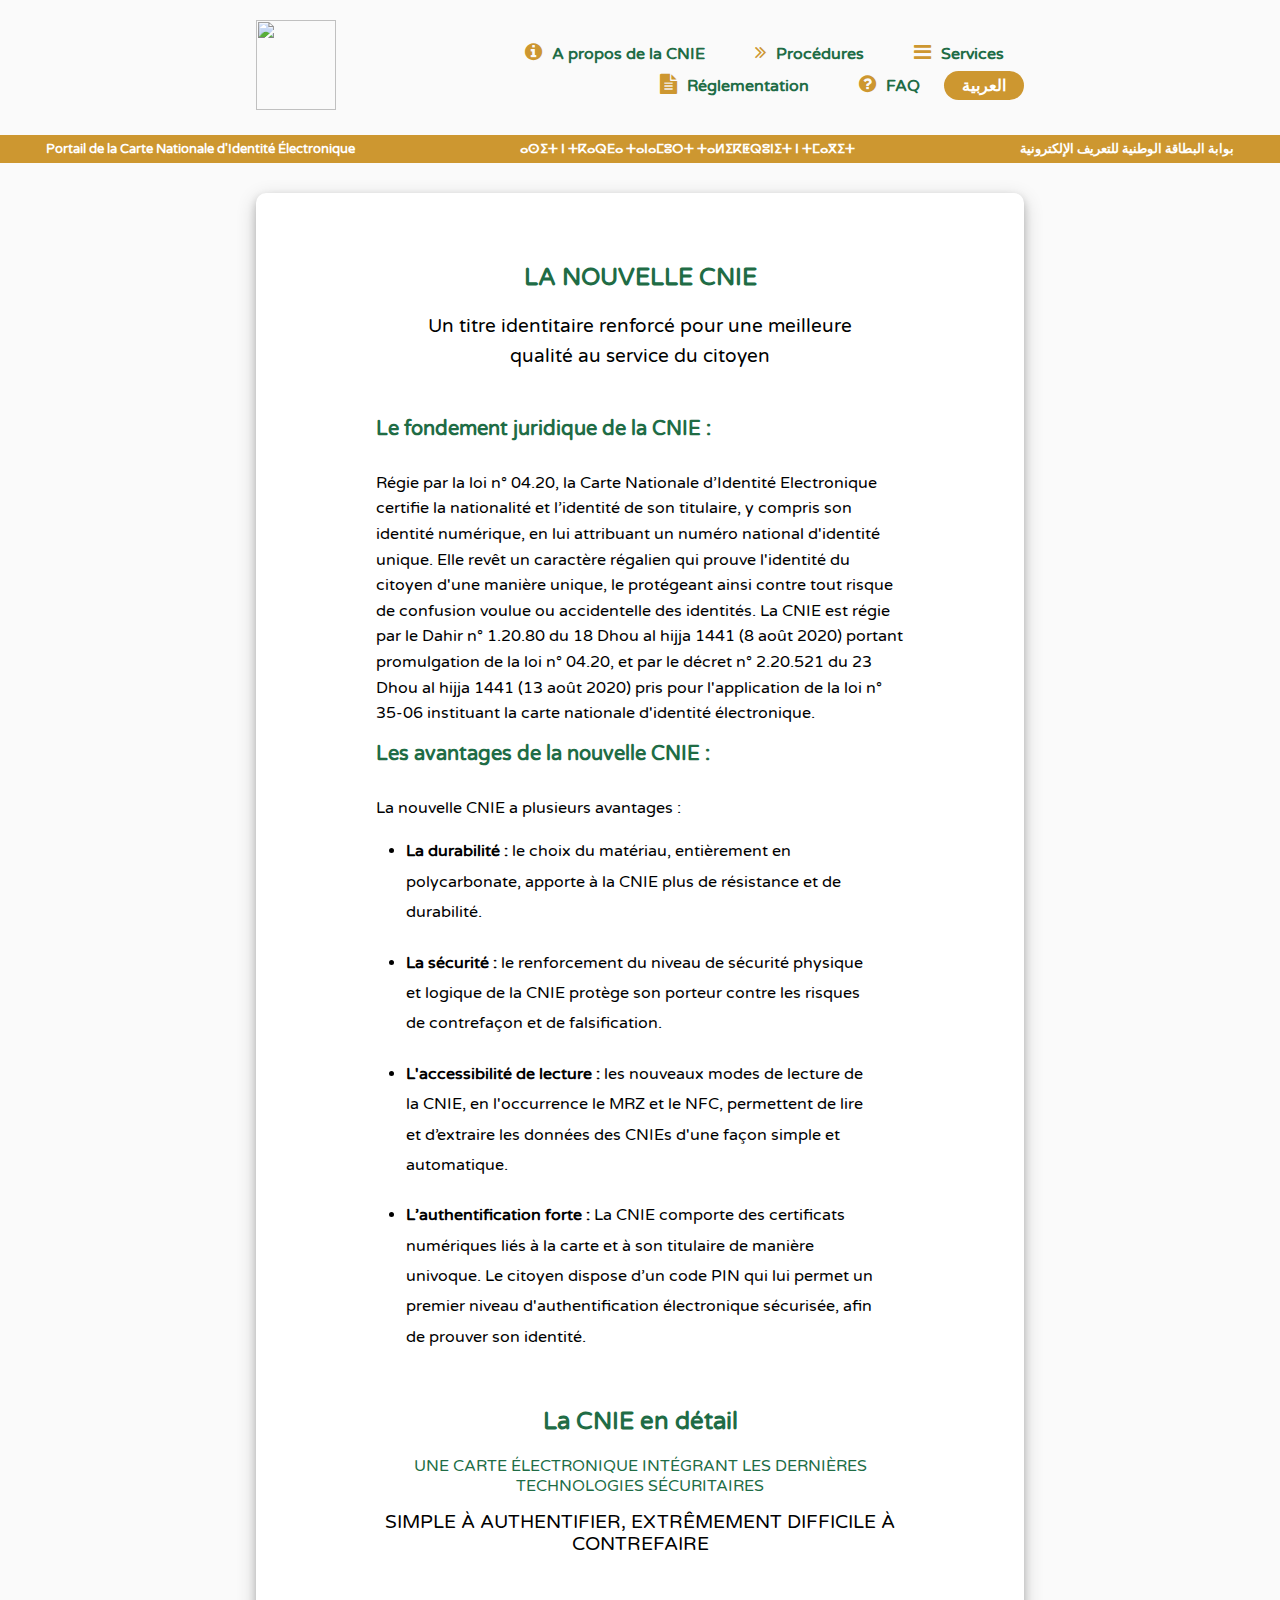
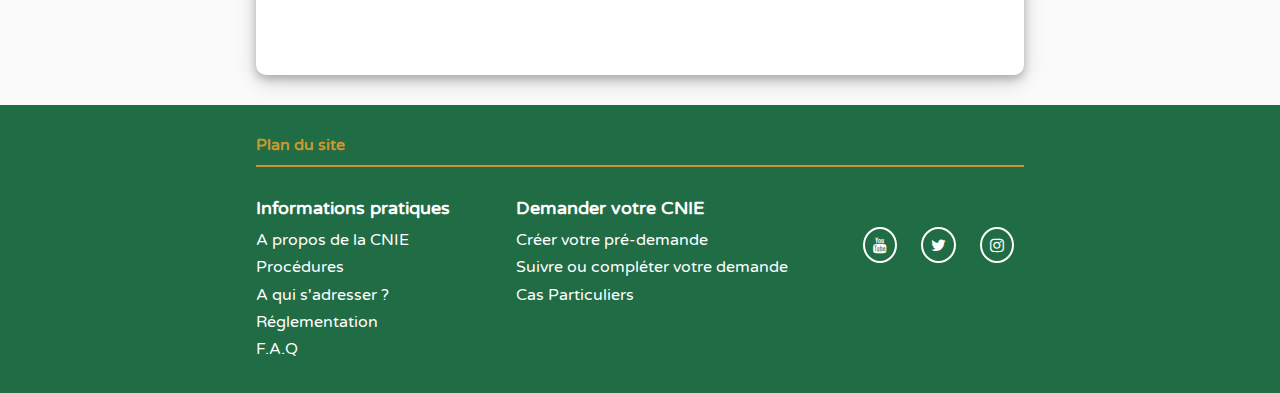
==== about.html @ 5e4f5f4d "create" ====
<!DOCTYPE html>
<html lang="en">
<head>
    <meta charset="UTF-8">
    <meta http-equiv="X-UA-Compatible" content="IE=edge">
    <meta name="viewport" content="width=device-width, initial-scale=1.0">
    <title>A propos de la CNIE</title>

    <link rel="stylesheet" href="css/style.css">
    <link rel="stylesheet" href="css/style-about.css">
    <link rel="stylesheet" href="css/font-awesome.min.css">

    <link href="https://fonts.googleapis.com/css2?family=Poppins:ital,wght@0,100;0,200;0,300;0,400;0,500;0,600;0,700;0,800;0,900;1,100;1,200;1,300;1,400;1,500;1,600;1,700;1,800;1,900&family=Varela+Round&display=swap" rel="stylesheet">


</head>
<body>
    <header>
        <div class="container">
            <div class="header-content">

                <a href="../Portail de la Carte Nationale/index.html">
                    <img src="../Portail de la Carte Nationale/images/Nouveau dossier/logo_11zon.webp" alt="">
                </a> 
                
                <nav class="navbar">
                        <ul class="list-unstl">
                            <li>
                                <i class="fa fa-info-circle"></i>
                                <a href="about.html">A propos de la CNIE</a>
                            </li>
        
                            <li class="dropdown">
                                <i class="fa fa-angle-double-right"></i>
                                <a href="#">Procédures</a>
                                <div class="dropdown-menu">
                                    <ul class="list-unstl">
                                        <li><a href="proc-dem.html">Demande d'une première délivrance</a></li>
                                        <li><a href="proc-dem.html">Demande de renouvellement</a></li>
                                        <li><a href="proc-tmb.html">Droits de timbre</a></li>
                                        <li><a href="proc-aqui.html">A qui s'adresser </a></li>
                                    </ul>
                                </div>
                            </li>
        
                            <li class="dropdown">
                                <i class="fa fa-bars"></i>
                                <a href="#">Services</a>
                                <div class="dropdown-menu">
                                    <ul class="list-unstl">
                                        <li><a href="ser-creer.html">Créer votre pré-demande</a></li>
                                        <li><a href="ser-suiv.html">Suivre ou compléter votre demande</a></li>
                                        <li><a href="ser-cas.html">Cas Particuliers</a></li>
                                    </ul>
                                </div>
                            </li>
        
                            <li>
                                <i class="fa fa-file-text"></i>
                                <a href="reglm.html">Réglementation</a>
                            </li>
        
                            <li>
                                <i class="fa fa-question-circle"></i>
                                <a href="#">FAQ</a>
                            </li>

                            <button class="lang-btn">العربية</button>

                        </ul>

                </nav>

                
            </div>
        </div>
    </header>

    <section class="mini-header">
        <div class="mini-content">
            <h2>Portail de la Carte Nationale d'Identité Électronique</h2>
            <h2>ⴰⵙⵉⵜ ⵏ ⵜⴽⴰⵕⴹⴰ ⵜⴰⵏⴰⵎⵓⵔⵜ ⵜⴰⵍⵉⴽⵟⵕⵓⵏⵉⵜ ⵏ ⵜⵎⴰⴳⵉⵜ</h2>
            <h2>بوابة البطاقة الوطنية للتعريف الإلكترونية</h2>
        </div>
    </section>

    <section class="nouve">
        <div class="container">

            <div class="topp">
                <h2 class="nouv-title">LA NOUVELLE CNIE</h2>
                <h3 class="nouv-subt">Un titre identitaire renforcé pour une meilleure <br> qualité au service du citoyen
                </h3>
                <div class="linee"></div>
                <h2 class="presen-tit">Le fondement juridique de la CNIE :</h2>
                <h3 class="presen-desc">Régie par la loi n° 04.20, la Carte Nationale d’Identité Electronique certifie la nationalité et l’identité de son titulaire, y compris son identité numérique, en lui attribuant un numéro national d'identité unique. Elle revêt un caractère régalien qui prouve l'identité du citoyen d'une manière unique, le protégeant ainsi contre tout risque de confusion voulue ou accidentelle des identités. La CNIE est régie par le Dahir n° 1.20.80 du 18 Dhou al hijja 1441 (8 août 2020) portant promulgation de la loi n° 04.20, et par le décret n° 2.20.521 du 23 Dhou al hijja 1441 (13 août 2020) pris pour l'application de la loi n° 35-06 instituant la carte nationale d'identité électronique.
                </h3>
                <h2 class="presen-tit">Les avantages de la nouvelle CNIE :</h2>
                <h3 class="presen-desc">La nouvelle CNIE a plusieurs avantages :</h3>
                <ul>
                    <li><span>La durabilité :</span> le choix du matériau, entièrement en polycarbonate, apporte à la CNIE plus de résistance et de durabilité.
                    </li>
                    <li><span>La sécurité :</span> le renforcement du niveau de sécurité physique et logique de la CNIE protège son porteur contre les risques de contrefaçon et de falsification.
                    </li>
                    <li><span>L'accessibilité de lecture :</span> les nouveaux modes de lecture de la CNIE, en l'occurrence le MRZ et le NFC, permettent de lire et d’extraire les données des CNIEs d'une façon simple et automatique.
                    </li>
                    <li><span>L’authentification forte :</span> La CNIE comporte des certificats numériques liés à la carte et à son titulaire de manière univoque. Le citoyen dispose d’un code PIN qui lui permet un premier niveau d'authentification électronique sécurisée, afin de prouver son identité.
                    </li>
                </ul>
                <div class="linee"></div>
                <h2 class="nouv-title">La CNIE en détail</h2>
                <h3 class="nouv-su">UNE CARTE ÉLECTRONIQUE INTÉGRANT LES DERNIÈRES TECHNOLOGIES SÉCURITAIRES
                </h3>
                <h3 class="nouv-susu">SIMPLE À AUTHENTIFIER, EXTRÊMEMENT DIFFICILE À CONTREFAIRE
                </h3>
                <img src="../Portail de la Carte Nationale/images/Nouveau dossier/about-img-fr-1_11zon.webp" alt="">
                <img src="../Portail de la Carte Nationale/images/Nouveau dossier/about-img-fr-2_11zon.webp" alt="">

            </div>

            
        </div>
    </section>

    
    <footer>
        <div class="container">

            <div class="fot-head">
                <h2 class="fot-tit">Plan du site</h2>
                <div class="fot-line"></div>
            </div>

            <div class="fot-content">
                <div class="fot-item">
                    <h2 class="fot-item-title">Informations pratiques</h2>
                    <ul class="list-unstl">
                        <li><a href="about.html">A propos de la CNIE</a></li>
                        <li><a href="proc-dem.html">Procédures</a></li>
                        <li><a href="proc-aqui.html">A qui s'adresser ?</a></li>
                        <li><a href="reglm.html">Réglementation</a></li>
                        <li><a href="#">F.A.Q</a></li>
                    </ul>
                </div>

                <div class="fot-item">
                    <h2 class="fot-item-title">Demander votre CNIE</h2>
                    <ul class="list-unstl">
                        <li><a href="ser-creer.html">Créer votre pré-demande</a></li>
                        <li><a href="ser-suiv.html">Suivre ou compléter votre demande</a></li>
                        <li><a href="ser-cas.html">Cas Particuliers</a></li>
                    </ul>
                </div>

                <div class="fot-item">
                    <img src="../Portail de la Carte Nationale/images/Nouveau dossier/emblem_11zon.webp" alt="">
                    <div class="social">
                        <a href="#"><i class="fa fa-youtube"></i></a> 
                        <a href="#"><i class="fa fa-twitter"></i></a> 
                        <a href="#"><i class="fa fa-instagram"></i></a> 
                    </div>
                </div>
            </div>
        </div>
        
    </footer>
</body>
</html>
---- css/style.css ----
*{
    margin: 0;
    padding: 0;
    box-sizing: border-box;
}

body{
    font-family: 'Poppins', sans-serif;
    font-family: 'Varela Round', sans-serif;}

.container{
    width: 60%;
    margin: auto;
}

:root{
    --mainColor: #CD9730;
    --subColor : #206C45;
    --roColor : #CD3030;
}

.list-unstl{
    list-style: none;
    text-decoration: none;
}
a{
    text-decoration: none;
}

/* Header */
header{
    padding: 20px 0;
}

header .header-content{
    display: flex;
    justify-content: space-between;
    align-items: center;
}

.header-content img{
    flex: 0;
    width: 80px;
    height: 90px;
}

.header-content nav  {
    flex: 5;
    text-align: right;
}

.header-content ul li {
    display: inline-block;
    text-align: center;
    margin: 0 10px ;
    padding: 0 10px;
}

.header-content ul li i {
    padding: 6px;
    color: var(--mainColor);
    font-size: 20px;
}

.header-content ul li a{
    color: var(--subColor);
    font-size: 16px;
    font-weight: bold;
}

.header-content ul button{
    background-color: var(--mainColor);
    border: none;
    width: 80px;
    padding: 5px;
    border-radius: 15px;
    color: white;
    font-size: 16px;
    font-weight: bold;
    transition: 0.5s;
}

.header-content ul button:hover{
    background-color: var(--subColor);
}

.header-content ul li:hover{
    background-color: #F5F5F5;
    border-radius: 10px;
}

/* dropdown */
.dropdown{
    position: relative;
}


.dropdown-menu{
    position: absolute;
    margin-top: 10px;
    box-shadow: 0 2px 4px 0 rgba(0, 0, 0, 0.2), 0 6px 20px 0 rgba(0, 0, 0, 0.19);
    transform: scale(0);
    transition: 0.5s;
    transition-delay: 0.5;
}

.dropdown:hover .dropdown-menu{
    transform: scale(1);
}

.dropdown-menu ul {
    width: 310px;
    background-color: white;
    padding: 20px 4px;
    text-align: left;
}

.dropdown-menu ul li{
    line-height: 2.5;
}

.dropdown-menu ul li a{
    font-size: 15px;
    font-weight: normal;
    color: black;
}
/* mini-header */

.mini-header{
    background-color: var(--mainColor);
}

.mini-content{
    display: flex;
    justify-content: space-between;
    padding: 6px;
    text-align: center;
    margin-left: 40px;
    margin-right: 40px;
}

.mini-content h2{
    font-size: 13px;
    color: white;
}

/* Home */

section.home {
    background-image: url(../images/jppp.png);
    height: 400px;
    background-repeat: no-repeat;
    background-size: cover;
}

.home .home-top{
    display: flex;
    justify-content: center;
    padding: 30px 420px;
    margin: 0 30px;
}

.home .home-top img{
    box-shadow: 0 4px 8px 0 rgba(0, 0, 0, 0.2), 0 6px 20px 0 rgba(0, 0, 0, 0.19);
    border-radius: 15px;
}


.home-top .home-top-info h2 {
    margin-bottom: 40px;
}

.home-top .home-top-info h3{
    line-height: 1.6;
    color: gray;
    font-weight: normal;
}

.home .button{
    display: flex;
    justify-content: center;
    padding: 10px;
}

.home .button .button-content{
    margin: 20px 40px;
}

.home .button .suiv-btn.mg{
    margin: 0 20px;
}


.button .button-content button{
    padding: 10px;
    margin: 5px;
    border-radius: 18px;
    font-size: 14px;
    text-transform: uppercase;
    font-weight: bold;
    
}

.button .nv-btn {
    background-color: var(--subColor);
    color: white;
    transition: 0.5s;
    border: none;
}

.button .nv-btn a , .button .cas-btn a{
    color: white;
}


.button .suiv-btn {
    background-color: white;
    color: var(--subColor);
    border: 2px solid var(--subColor);
    transition: 0.5s;
}

.button .suiv-btn a{
    color: var(--subColor);
}

.button .cas-btn {
    background-color: var(--roColor);
    color: white;
    transition: 0.5s;
    border: none;
}

.button .button-content button:hover{
    background-color: var(--mainColor);
    color: white;
    border: none;
    box-shadow: 0 4px 8px 0 rgba(0, 0, 0, 0.2), 0 6px 20px 0 rgba(0, 0, 0, 0.19);

}

/* a propos */

section.a-propos{
    background-color: var(--subColor);
    padding: 20px;
}

section.a-propos .info-content{
    display: flex;
    justify-content: center;
    margin: 20px;
    padding: 20px;
}

section.a-propos .info-content img{
    margin-right: 120px;
    width: 450px;
    border-radius: 15px;
}

section.a-propos .info-content .a-info {
    margin: 60px 0;
}
section.a-propos .info-content .a-info h2{
    color: white;
    margin-bottom: 25px;
    font-size: 40px;
    
}

section.a-propos .info-content .a-info h3{
    color: white;
    margin-bottom: 25px;
    font-weight: normal;
    line-height: 1.6;
}
section.a-propos .info-content .a-info .info-btn a{
    color: white;
}
section.a-propos .info-content .a-info .info-btn{
    background-color: var(--subColor);
    border: 2px solid white;
    width: 120px;
    padding: 10px;
    color: white;
    border-radius: 15px;
    transition: 0.5s;
}

section.a-propos .info-content .a-info .info-btn:hover{
    background-color: var(--mainColor);
    
}

/* Procedures */

section.procedure{
    background-image: url(../images/jppp.png);
    height: 100%;
    background-repeat: no-repeat;
    background-size: cover;
}

section .head-sec {
    padding: 50px;
    text-align: center;
    color: var(--mainColor);
    font-size: 25px;
    margin-bottom: 20px;

}

section .proc-content {
    display: flex;
    justify-content: center;
    text-align: center;
}

section .proc-content .proc-item i{
    font-size: 90px;
    margin-bottom: 20px;
    color: var(--subColor);
    font-weight: normal;
}

section .proc-content .proc-item h2{
    font-size: 16px;
    color: var(--subColor);
    text-transform: uppercase;
}


section .proc-content .proc-item.mg{
    margin-left: 100px;
    margin-right: 100px;
}

section .line{
    background-color: var(--mainColor);
    height: 15px;
    margin-top: 30px;
}

.procedure .vid-content{
    display: flex;
    justify-content: center;
}

.procedure .vid-content .vid-item{
    margin: 10px 20px 60px 20px;
    
}

/* footer */

footer{
    padding: 30px 0;
    background-color: var(--subColor);
}
footer .fot-head h2{
    font-size: 16px;
    color: var(--mainColor);
    margin-bottom: 10px;
}

footer .fot-head .fot-line{
    width: 100%;
    height: 2px;
    background-color: var(--mainColor);
}

footer .fot-content{
    display: flex;
    justify-content: space-between;
    margin-top: 30px;
}

footer .fot-content .fot-item h2{
    color: white;
    font-size: 18px;
    margin-bottom: 8px;
}

footer .fot-content .fot-item ul li a {
    line-height: 1.7;
    color: white;
    font-weight: normal;
}

footer .fot-content .fot-item .social{
    text-align: center;
}
footer .fot-content .fot-item i {
    border: 2px solid white;
    border-radius: 50%;
    color: white;
    padding: 8px;
    font-size: 16px;
    margin: 10px;
    transition: 0.5s;
}

footer .fot-content .fot-item i:hover{
    background-color: var(--mainColor);
}
---- css/style-about.css ----
*{
    margin: 0;
    padding: 0;
    box-sizing: border-box;
}

body{
    font-family: 'Poppins', sans-serif;
    font-family: 'Varela Round', sans-serif;
    background-color: #FAFAFA;
}

.container{
    width: 60%;
    margin: auto;
}

:root{
    --mainColor: #CD9730;
    --subColor : #206C45;
    --roColor : #CD3030;
}


section .topp{
    background-color: white;
    padding: 70px 120px;
    box-shadow: 0 4px 8px 0 rgba(0, 0, 0, 0.2), 0 6px 20px 0 rgba(0, 0, 0, 0.19);
    border-radius: 10px;
    margin-top: 30px;
    margin-bottom: 30px;
}

section .topp .nouv-title{
    text-align: center;
    color: var(--subColor);
    margin-bottom: 20px;
}

section .topp .nouv-subt{
    color: rgb(0, 0, 0);
    text-align: center;
    margin-bottom: 10px;
    font-weight: normal;
    line-height: 1.6;
}

section .topp .linee{
    width: 100%;
    height: 15px;
    color: var(--mainColor);
    margin-bottom: 20px;
}

section .topp .presen-tit{
    color: var(--subColor);
    font-size: 20px;
    margin-bottom: 30px;
}


section .topp .presen-desc{
    margin-bottom: 15px;
    color: black;
    line-height: 1.6;
    font-size: 16px;
    font-weight: normal;
}

section .topp ul {
    margin: 0 30px;
    margin-bottom: 15px;

}

section .topp ul li{
    line-height: 1.9;
    color: black;
    font-weight: lighter;
    margin-bottom: 20px;
}

section .topp ul.pro-list .pro-li-list ul li{
    margin-bottom: 2px;
    color: #CD3030;
}

section .topp ul li span{
    font-weight: bold;
}

section .topp .nouv-su{
    color: var(--subColor);
    text-align: center;
    font-size: 16px;
    margin-bottom: 15px;
    font-weight: lighter;
}

section .topp .nouv-susu{
    color: black;
    font-weight: normal;
    margin-bottom: 30px;
    text-align: center;
}

section .topp img{
    width: 100%;
}

/*reglment*/
section .topp p {
    color: black;
    line-height: 1.6;
    margin-bottom: 20px;
}

/* timbre */

section .topp p.tmbr{
    color: var(--roColor);
    font-weight: bold;
    font-size: 16px;
    margin-bottom: 15px;
}

/* service nouveau */

section .topp .cree-title{
    text-align: center;
    color: var(--subColor);
    font-size: 30px;
}

section .topp .dem-content{
    display: flex;
    justify-content: space-between;
    text-align: center;
}

section .topp .dem-content .linne-hor{
    height: 280px;
    width: 2px;
    background-color: gray;
    margin-top: 20px;
    opacity: 0.6;

}

section .topp .dem-content .dem-item{
   width: 600px;
   padding: 20px;
   margin: 20px 30px;
}

section .topp .dem-content img{
    width: 100px;
    height: 100px;
    border-radius: 50%;
    margin-bottom: 10px;
    box-shadow: 0 2px 4px 0 rgba(0, 0, 0, 0.2), 0 6px 20px 0 rgba(0, 0, 0, 0.19);

}

section .topp .dem-content .dem-item .dem-title{
    color: var(--subColor);
    font-size: 13px;
    margin-bottom: 30px;
}

section .topp .dem-content .dem-item .dem-desc{
    color: black;
    font-size: 13px;
    font-weight: normal;
}

.demm-content{
    margin-top: 30px;
    text-align: center;
    display: grid;
}
.demm-content span.linne-vere {
    height: 1px;
    width: 100%;
    background-color: gray;
    opacity: 0.6;
}

.demm-content .d-title{
    font-size: 16px;
    margin: 10px 0;
    color: var(--subColor);
}

.demm-content .d-title span{
    font-size: 16px;
    margin: 10px 0;
    color: blue;
}

.demm-content .d-desc{
    font-size: 14px;
    margin: 10px 0;
}

.demm-btn {
    display: flex;
    justify-content: space-around;
    margin-top: 20px;
}

.demm-btn .premier , .demm-btn .renouv , .suiv-item1 .btn .suiv-btn ,
section .topp .cas-btn .remplir , section .topp .cas-btn .telecha
{
    background-color: var(--subColor);
    border: none;
    width: 270px;
    height: 40px;
    padding: 10px 60px;
    border-radius: 15px;
    font-size: 16px;
    text-transform: uppercase;
    color: white;
    box-shadow: 0 2px 4px 0 rgba(0, 0, 0, 0.2), 0 6px 20px 0 rgba(0, 0, 0, 0.19);
    transition: 0.5s;

}

.demm-btn .premier:hover , .demm-btn .renouv:hover , 
.suiv-item1 .btn .suiv-btn:hover , 
section .topp .cas-btn .remplir:hover , section .topp .cas-btn .telecha:hover{
    background-color: var(--mainColor);
}

.demm-btn span.lin-selec{
    height: 60px;
    width: 1px;
    background-color: gray;
    opacity: 0.6;
}

/* service suivie */
section .toppp{
    background: linear-gradient(90deg, var(--subColor) 50%, #ffff 50%);
    padding: 50px 0;
    box-shadow: 0 4px 8px 0 rgba(0, 0, 0, 0.2), 0 6px 20px 0 rgba(0, 0, 0, 0.19);
    border-radius: 1px;
    width: 950px;
    margin: 65px auto;
}

section .toppp  .suiv-content{
    display: flex;
}

section .toppp  .suiv-content .suiv-item{
    flex: 1;
}

section .toppp  .suiv-content .suiv-item .suiv-title{
    color: white;
    font-size: 28px;
    text-align: center;
    margin-bottom: 60px;
}

section .toppp  .suiv-content .suiv-item .suiv-desc{
    padding: 0 30px;
    color: white;
    font-weight: normal;
    font-size: 16px;
    margin-bottom: 20px;
    text-align: left;
}

section .toppp  .suiv-content .suiv-item .suiv-list{
    color: white;
    font-weight: lighter;
    font-size: 15px;
    margin-bottom: 20px;
    padding: 0 75px;
    line-height: 1.6;
}

section .toppp  .suiv-content .suiv-item1{
    flex: 1;
    padding: 20px;
}

.suiv-item1 .suiv-cnie {
    padding: 10px 20px;
    margin: 10px;
}

section .toppp  .suiv-content .suiv-item1 .suiv-cnie .cnie-title{
    color: var(--subColor);
}

.suiv-item1 .suiv-cnie .cnie-inp{
    background-color: white;
    border: 2px solid var(--subColor);
    border-radius: 30px;
    margin-top: 10px;
    width: 100%;
    padding: 15px;
}

.suiv-item1 .suiv-cnie .jour , .suiv-item1 .suiv-cnie .mounth{
    width: 30%;
    background-color: white;
    border: 2px solid var(--subColor);
    border-radius: 30px;
    margin-top: 10px;
    padding: 15px;
}

.suiv-item1 .suiv-cnie .year{
    width: 35%;
    background-color: white;
    border: 2px solid var(--subColor);
    border-radius: 30px;
    margin-top: 10px;
    padding: 15px;
    
}

.suiv-item1 .btn{
    text-align: center;
    margin-top: 60px;
}

/* service cas */

section .topp .cass{
    margin: 20px 0;
}

section .topp .cas-p{
    font-weight: normal;
    margin: 25px 0;
    font-size: 14px;
}

section .topp .cas-btn {
    text-align: center;
    display: flex;
    justify-content: space-between;
}

section .topp .cas-btn .remplir , section .topp .cas-btn .telecha{
    width: 400px;

}
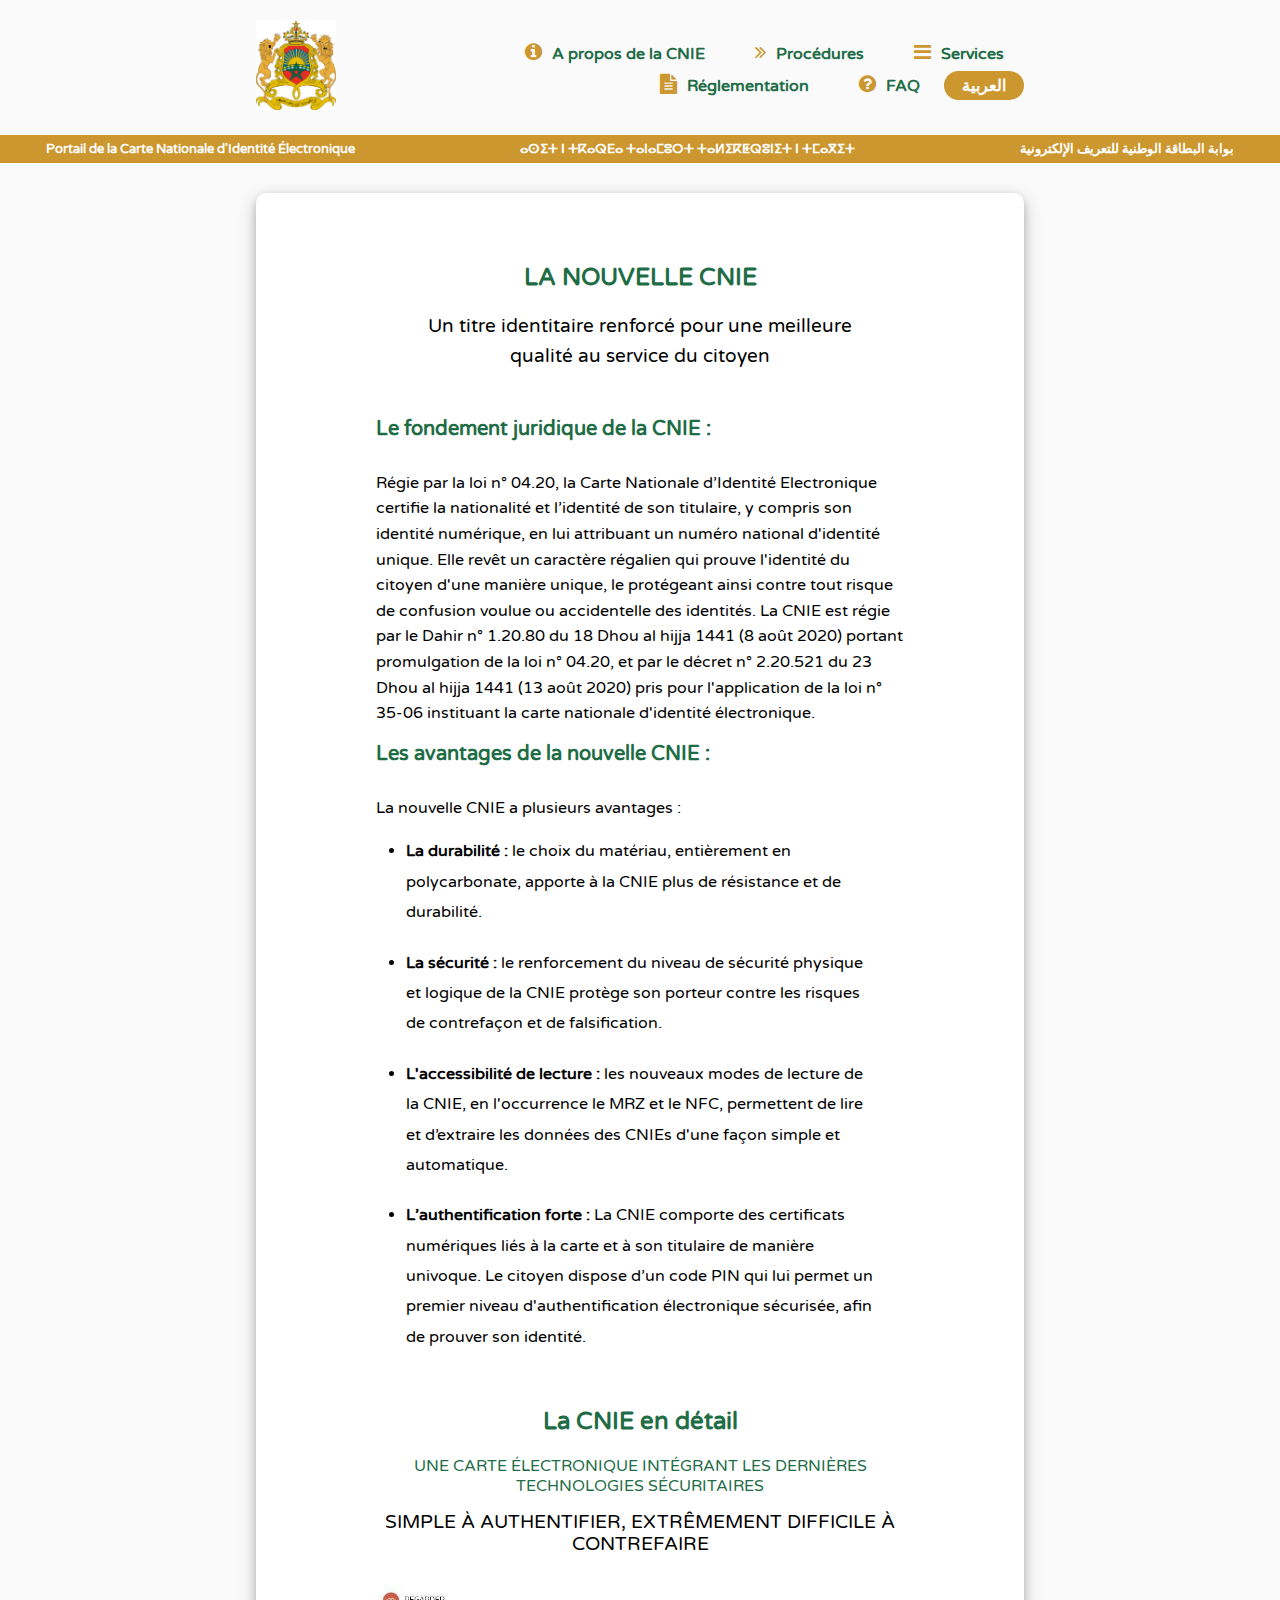
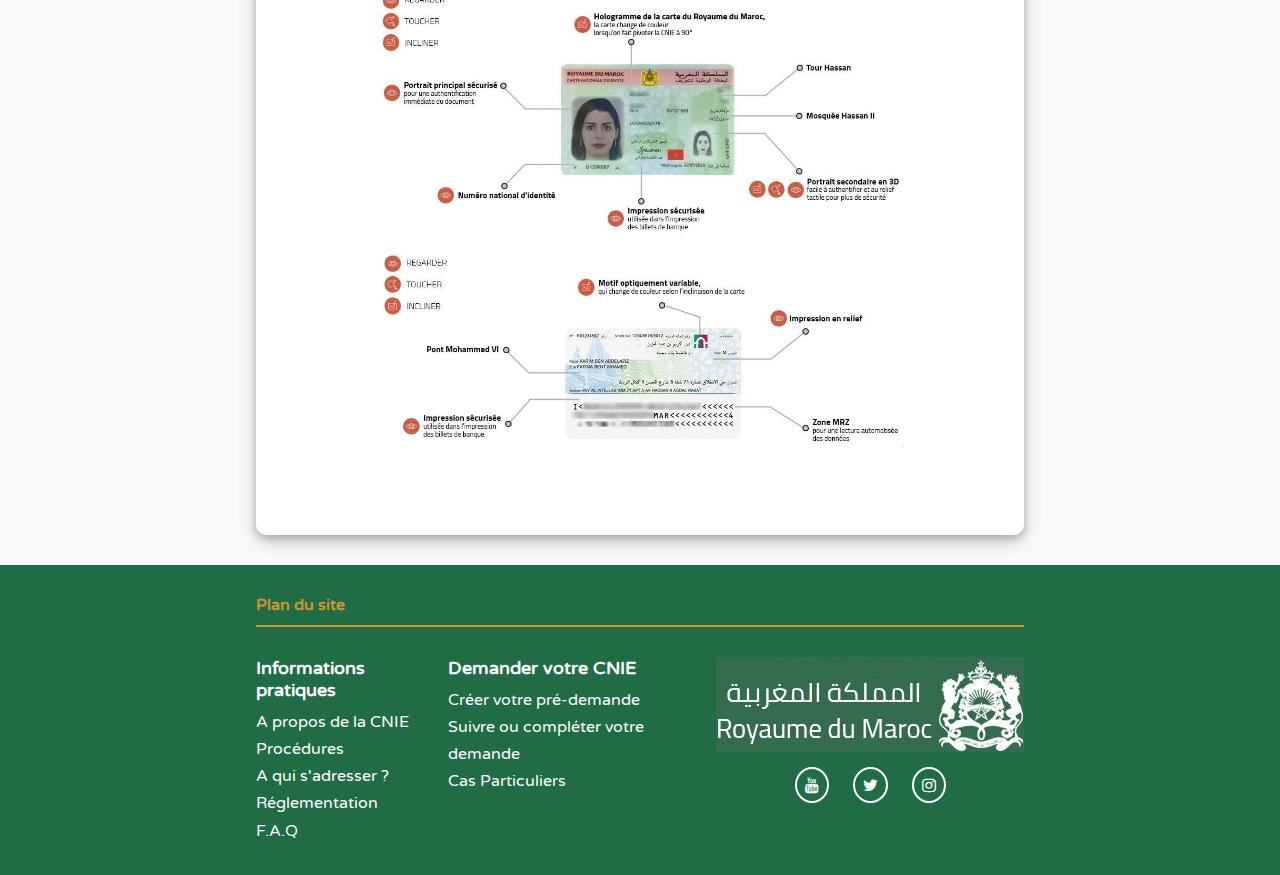
==== commit 4d52a677: "modify html" ====
--- a/about.html
+++ b/about.html
@@ -20,7 +20,7 @@
             <div class="header-content">
 
                 <a href="../Portail de la Carte Nationale/index.html">
-                    <img src="../Portail de la Carte Nationale/images/Nouveau dossier/logo_11zon.webp" alt="">
+                    <img src="./images/Nouveau dossier/logo_11zon.webp" alt="">
                 </a> 
                 
                 <nav class="navbar">
@@ -113,8 +113,8 @@
                 </h3>
                 <h3 class="nouv-susu">SIMPLE À AUTHENTIFIER, EXTRÊMEMENT DIFFICILE À CONTREFAIRE
                 </h3>
-                <img src="../Portail de la Carte Nationale/images/Nouveau dossier/about-img-fr-1_11zon.webp" alt="">
-                <img src="../Portail de la Carte Nationale/images/Nouveau dossier/about-img-fr-2_11zon.webp" alt="">
+                <img src="./images/Nouveau dossier/about-img-fr-1_11zon.webp" alt="">
+                <img src="./images/Nouveau dossier/about-img-fr-2_11zon.webp" alt="">
 
             </div>
 
@@ -153,7 +153,7 @@
                 </div>
 
                 <div class="fot-item">
-                    <img src="../Portail de la Carte Nationale/images/Nouveau dossier/emblem_11zon.webp" alt="">
+                    <img src="./images/Nouveau dossier/emblem_11zon.webp" alt="">
                     <div class="social">
                         <a href="#"><i class="fa fa-youtube"></i></a> 
                         <a href="#"><i class="fa fa-twitter"></i></a> 
@@ -164,5 +164,6 @@
         </div>
         
     </footer>
+
 </body>
 </html>